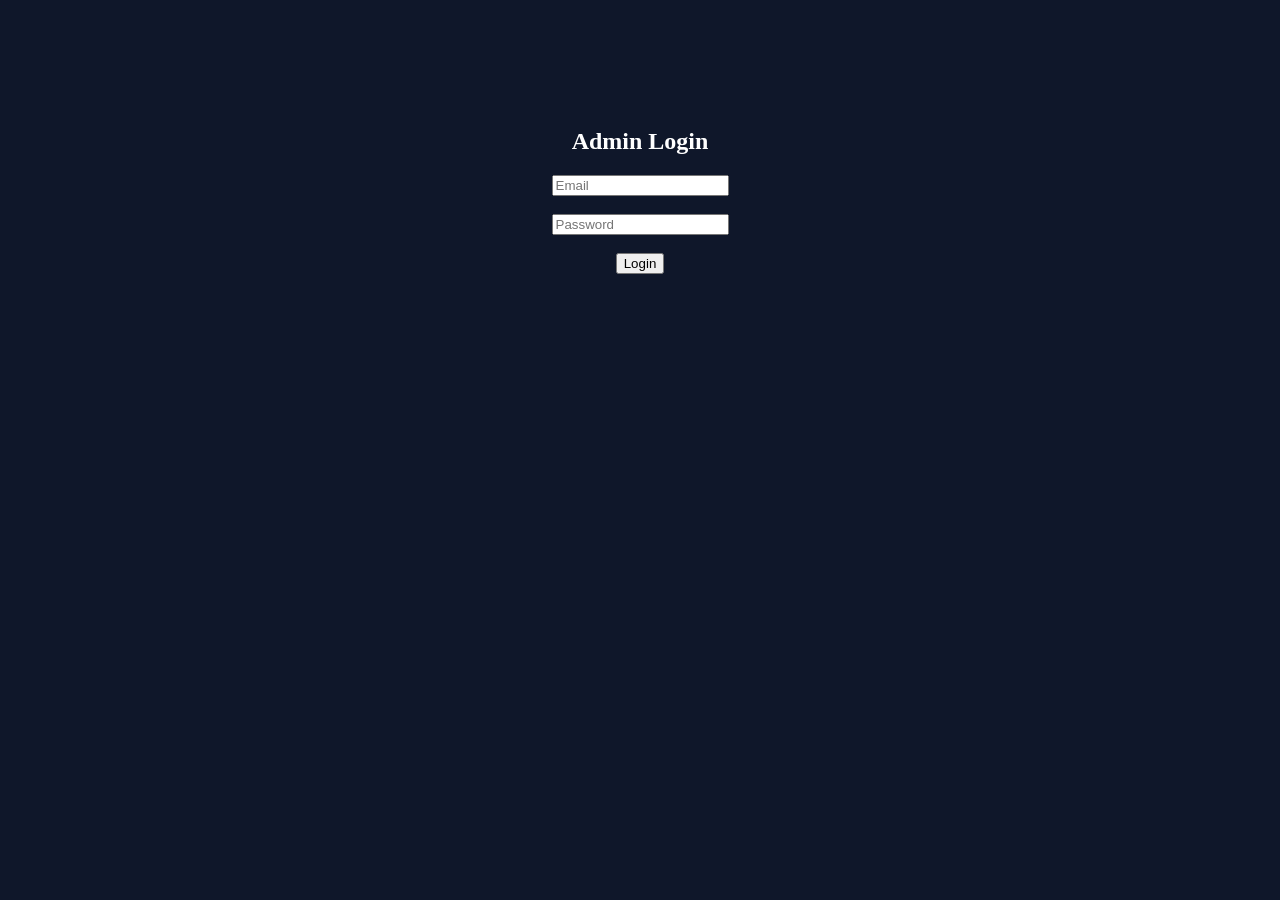
==== admin-login.html @ c5cd9922 "Create admin-login.html" ====
<!DOCTYPE html>
<html>
<head>
  <title>Admin Login</title>
</head>

<body style="background:#0f172a;color:white;text-align:center;padding-top:100px">

<h2>Admin Login</h2>

<input id="email" placeholder="Email"><br><br>
<input id="pass" type="password" placeholder="Password"><br><br>

<button onclick="login()">Login</button>

<script>
const API = "https://my-money-backend-dq7n.onrender.com";

async function login() {
  const res = await fetch(API + "/admin/login", {
    method: "POST",
    headers: {"Content-Type":"application/json"},
    body: JSON.stringify({
      email: email.value,
      password: pass.value
    })
  });

  if(res.ok){
    const data = await res.json();
    localStorage.setItem("token", data.token);
    location.href = "admin.html";
  } else {
    alert("Login Failed");
  }
}
</script>

</body>
</html>
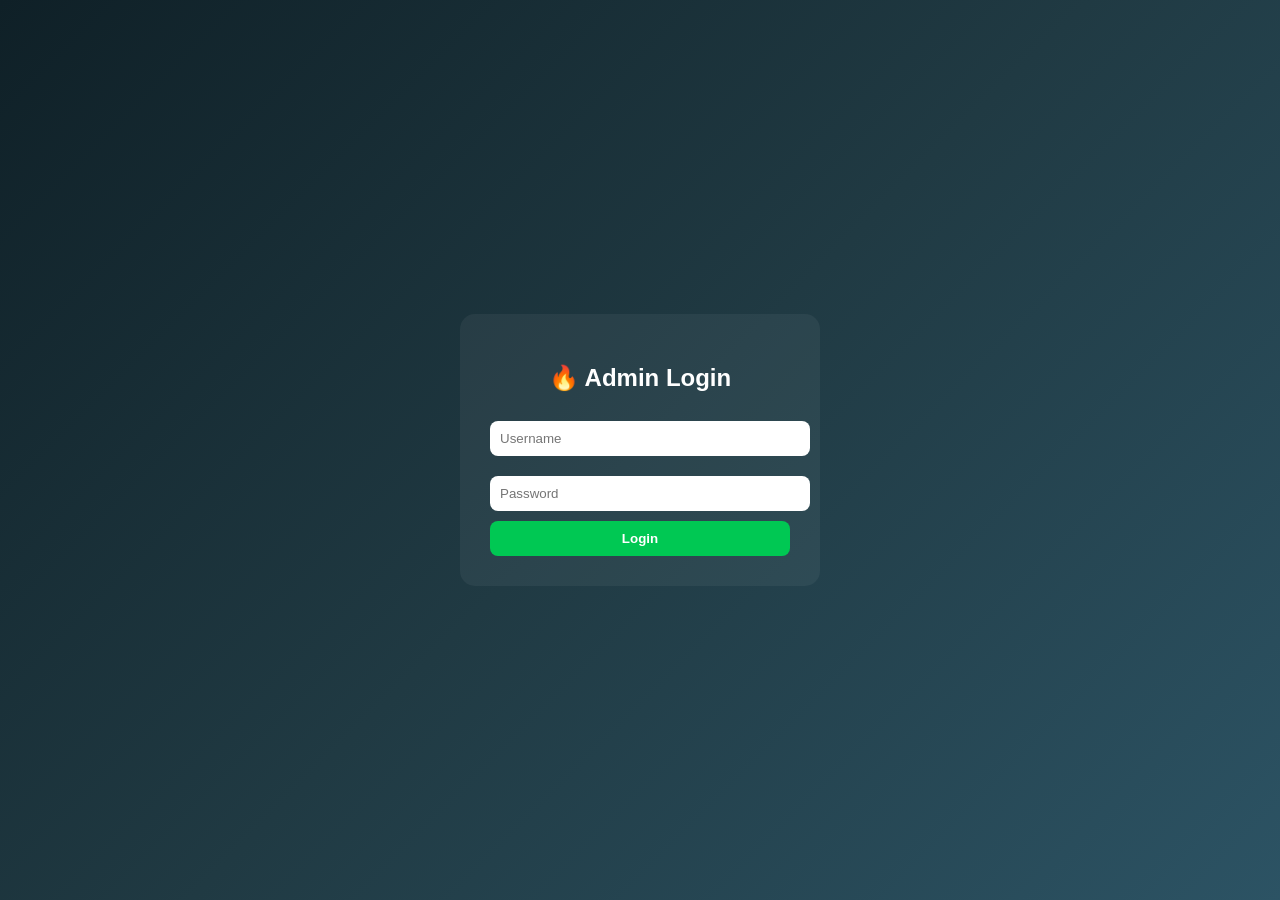
==== commit 765893bb: "Update admin-login.html" ====
--- a/admin-login.html
+++ b/admin-login.html
@@ -1,38 +1,67 @@
 <!DOCTYPE html>
 <html>
 <head>
-  <title>Admin Login</title>
+<title>Admin Login</title>
+<style>
+body{
+    margin:0;
+    font-family:sans-serif;
+    background:linear-gradient(135deg,#0f2027,#203a43,#2c5364);
+    display:flex;
+    justify-content:center;
+    align-items:center;
+    height:100vh;
+    color:white;
+}
+.box{
+    background:rgba(255,255,255,0.05);
+    padding:30px;
+    border-radius:15px;
+    width:300px;
+    text-align:center;
+}
+input{
+    width:100%;
+    padding:10px;
+    margin:10px 0;
+    border:none;
+    border-radius:8px;
+}
+button{
+    width:100%;
+    padding:10px;
+    background:#00c853;
+    border:none;
+    border-radius:8px;
+    color:white;
+    font-weight:bold;
+}
+</style>
 </head>
 
-<body style="background:#0f172a;color:white;text-align:center;padding-top:100px">
+<body>
 
-<h2>Admin Login</h2>
+<div class="box">
+    <h2>🔥 Admin Login</h2>
 
-<input id="email" placeholder="Email"><br><br>
-<input id="pass" type="password" placeholder="Password"><br><br>
+    <input type="text" id="user" placeholder="Username">
+    <input type="password" id="pass" placeholder="Password">
 
-<button onclick="login()">Login</button>
+    <button onclick="login()">Login</button>
+</div>
 
 <script>
-const API = "https://my-money-backend-dq7n.onrender.com";
+function login(){
+    const u = document.getElementById("user").value;
+    const p = document.getElementById("pass").value;
 
-async function login() {
-  const res = await fetch(API + "/admin/login", {
-    method: "POST",
-    headers: {"Content-Type":"application/json"},
-    body: JSON.stringify({
-      email: email.value,
-      password: pass.value
-    })
-  });
-
-  if(res.ok){
-    const data = await res.json();
-    localStorage.setItem("token", data.token);
-    location.href = "admin.html";
-  } else {
-    alert("Login Failed");
-  }
+    // simple auth (later DB se connect karenge)
+    if(u==="admin" && p==="1234"){
+        localStorage.setItem("admin","true");
+        location.href="admin.html";
+    } else {
+        alert("Invalid Login");
+    }
 }
 </script>
 
